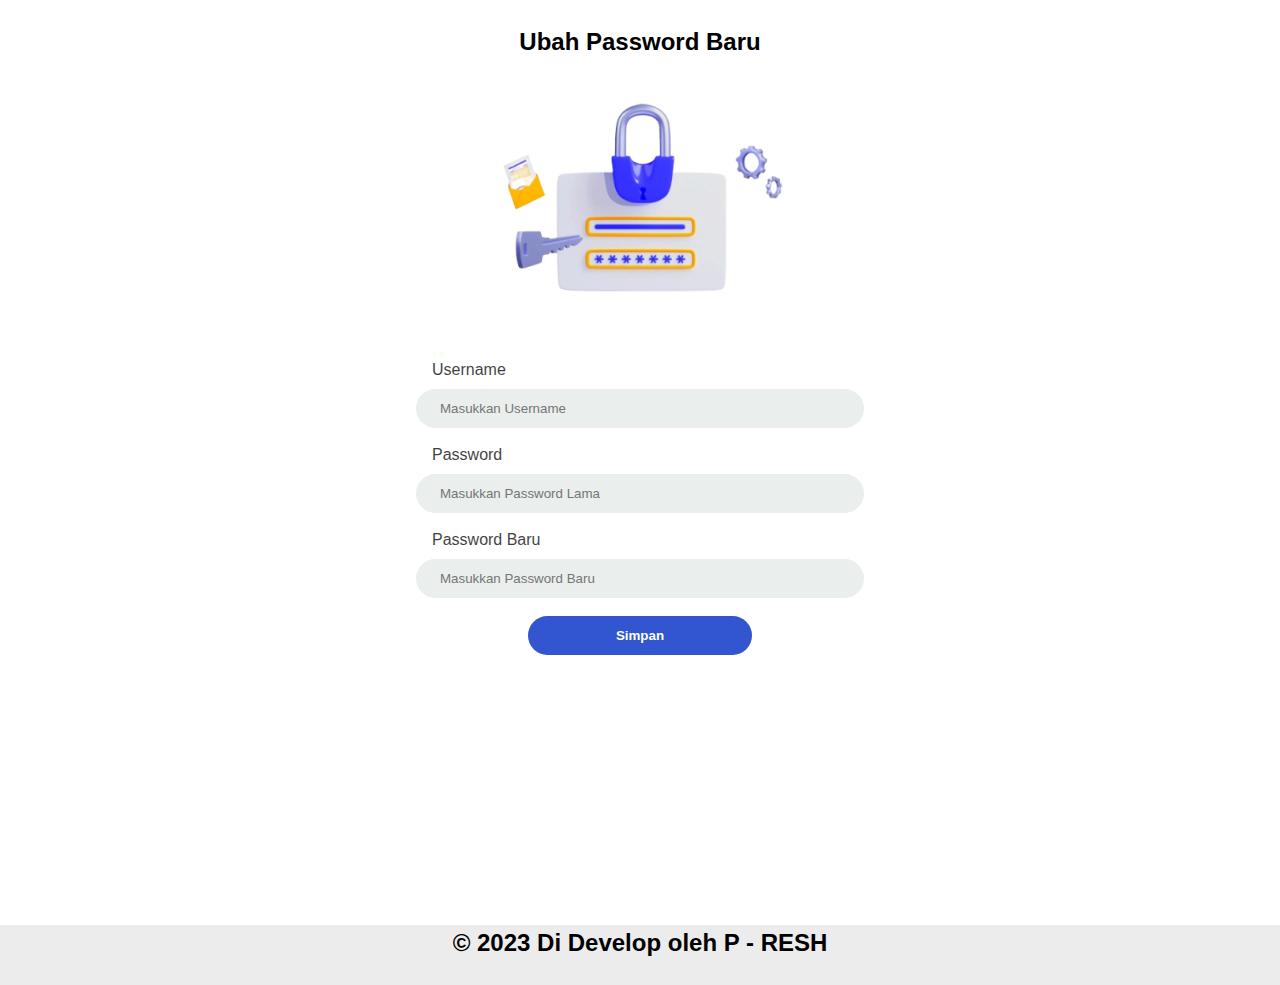
==== ubahpassword/index.html @ 1f44b835 "update ubah password" ====
<!DOCTYPE html>
<html lang="id">
<head>
    <meta charset="UTF-8">
    <meta name="viewport" content="width=device-width, initial-scale=1.0">
    <title>Ubah Password</title>
    <link rel="stylesheet" href="style.css">
<body>
    <!-- navbar -->
        <div class="container">
            <ul class="ul-container">
                <h2>Ubah Password Baru</h2>
                <img id="gambar" src="ubahPassword.png" alt="gambar" style="height: 300px; margin-top: -35px;">
            </ul>
        </div>
    <!-- navbar end -->
    <!-- form -->
    <div class="form">
        <form class="sub-form" method="post" action="ubahpassword.php" id="ubahpassword">
            <div class="upper-form">
                
                <label>Username</label>
                <input id="username" name="username" type="text" placeholder="Masukkan Username"> <br>
                <label>Password</label> <br>
                <input id="password" name="password" type="password" placeholder="Masukkan Password Lama"> <br>
                <label>Password Baru</label> <br>
                <input id="password2" name="password2" type="password" placeholder="Masukkan Password Baru"> <br>
                <div class="btn">
                    <button type="submit"> Simpan</button> <br>
                </div>
            </div>
            </form>
    </div>
    <!-- form end -->
    <!-- FOOTER -->
    <div class="footer">
        <div>
            <div>
                <h2>© 2023 Di Develop oleh P - RESH </h2>
            </div>
        </div>
    </div>
    <!-- FOOTER END -->
</body>
</html>
---- ubahpassword/style.css ----
*,html{
    padding: 0;
    margin: 0;
}



.container{
    font-size: 1rem;
    margin-top: 0px;
}

.ul-container {
    align-items: center;
    text-align: center;
    justify-content: center;
    list-style-type: none;
}
.li-container{
    margin-top: 50px;
}
body{
    font-family: 'Nunito', sans-serif;
    background-image: white;
    height: 100%;
    background-size: cover;
    background-position: center;
    background-repeat: no-repeat;
}

.form{
    display: flex;
    justify-content: center;
    
}
.upper-form{
    margin-top: 0px;
    
    
}
.sub-form{
    display: flex;
    flex-direction: column;
    align-items: center;
    width: 60vw;
    height: 60vh;
    border-radius: 27px;
    box-shadow: rgba(50, 50, 93, 0, 25) 0px 13px 27px, -5px,
    rgba(0, 0, 0, 0) 0px 8px 16px -8px;
   
}

h2{
   margin: 1.5rem 0 2rem 0;
   line-height: 1.5;
   text-align: center; 
   color: black;
}

label{
    padding-left: 16px;
    opacity: 0.75;
    
}

input{
    display: flex;
    border-radius: 50px;
    border-style: none;
    outline: none;
    margin-top: 10px;
    padding: 12px 24px;
    width: 400px;
    background-color: #EAEEED;
}

input:focus{
    opacity: 30;
}

button{
    padding: 12px 48px;
    border-radius: 50px;
    color: white;
    cursor: pointer;
    outline: none;
    border-width: 0;
    background-color: #3255D0;
    font-weight: 600;
    width: 50%;
    align-items: center;
    justify-content: center;
    margin-left: 25%;
}

button:hover{
    opacity: 0.8;
}

.bottom-form{
    display: flex;
    justify-content: center;
    margin-top: 3rem;
    font-size: 16;
}


.footer{
    width: 100%;
    margin-top: 0px;
    height: 60px;
    background-color: #ECECEC;
}

.gambar{
    height: 90px;
    align-content: center;
}
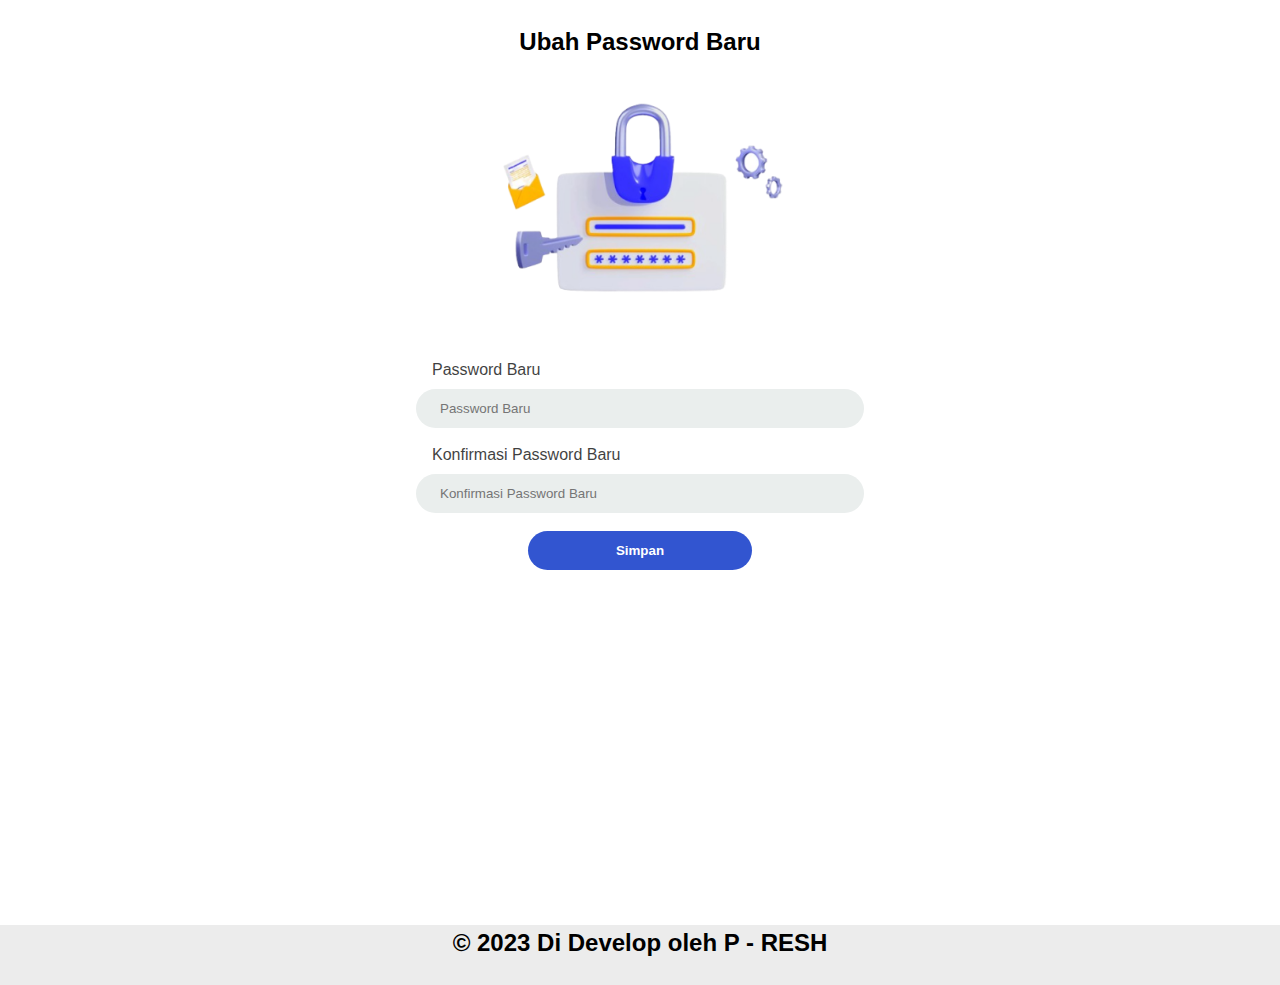
==== commit 6ad04378: "update" ====
--- a/ubahpassword/index.html
+++ b/ubahpassword/index.html
@@ -19,12 +19,11 @@
         <form class="sub-form" method="post" action="ubahpassword.php" id="ubahpassword">
             <div class="upper-form">
                 
-                <label>Username</label>
-                <input id="username" name="username" type="text" placeholder="Masukkan Username"> <br>
-                <label>Password</label> <br>
-                <input id="password" name="password" type="password" placeholder="Masukkan Password Lama"> <br>
+                
                 <label>Password Baru</label> <br>
-                <input id="password2" name="password2" type="password" placeholder="Masukkan Password Baru"> <br>
+                <input id="password" name="password" type="password" placeholder="Password Baru"> <br>
+                <label>Konfirmasi Password Baru</label> <br>
+                <input id="password2" name="password2" type="password" placeholder="Konfirmasi Password Baru"> <br>
                 <div class="btn">
                     <button type="submit"> Simpan</button> <br>
                 </div>
